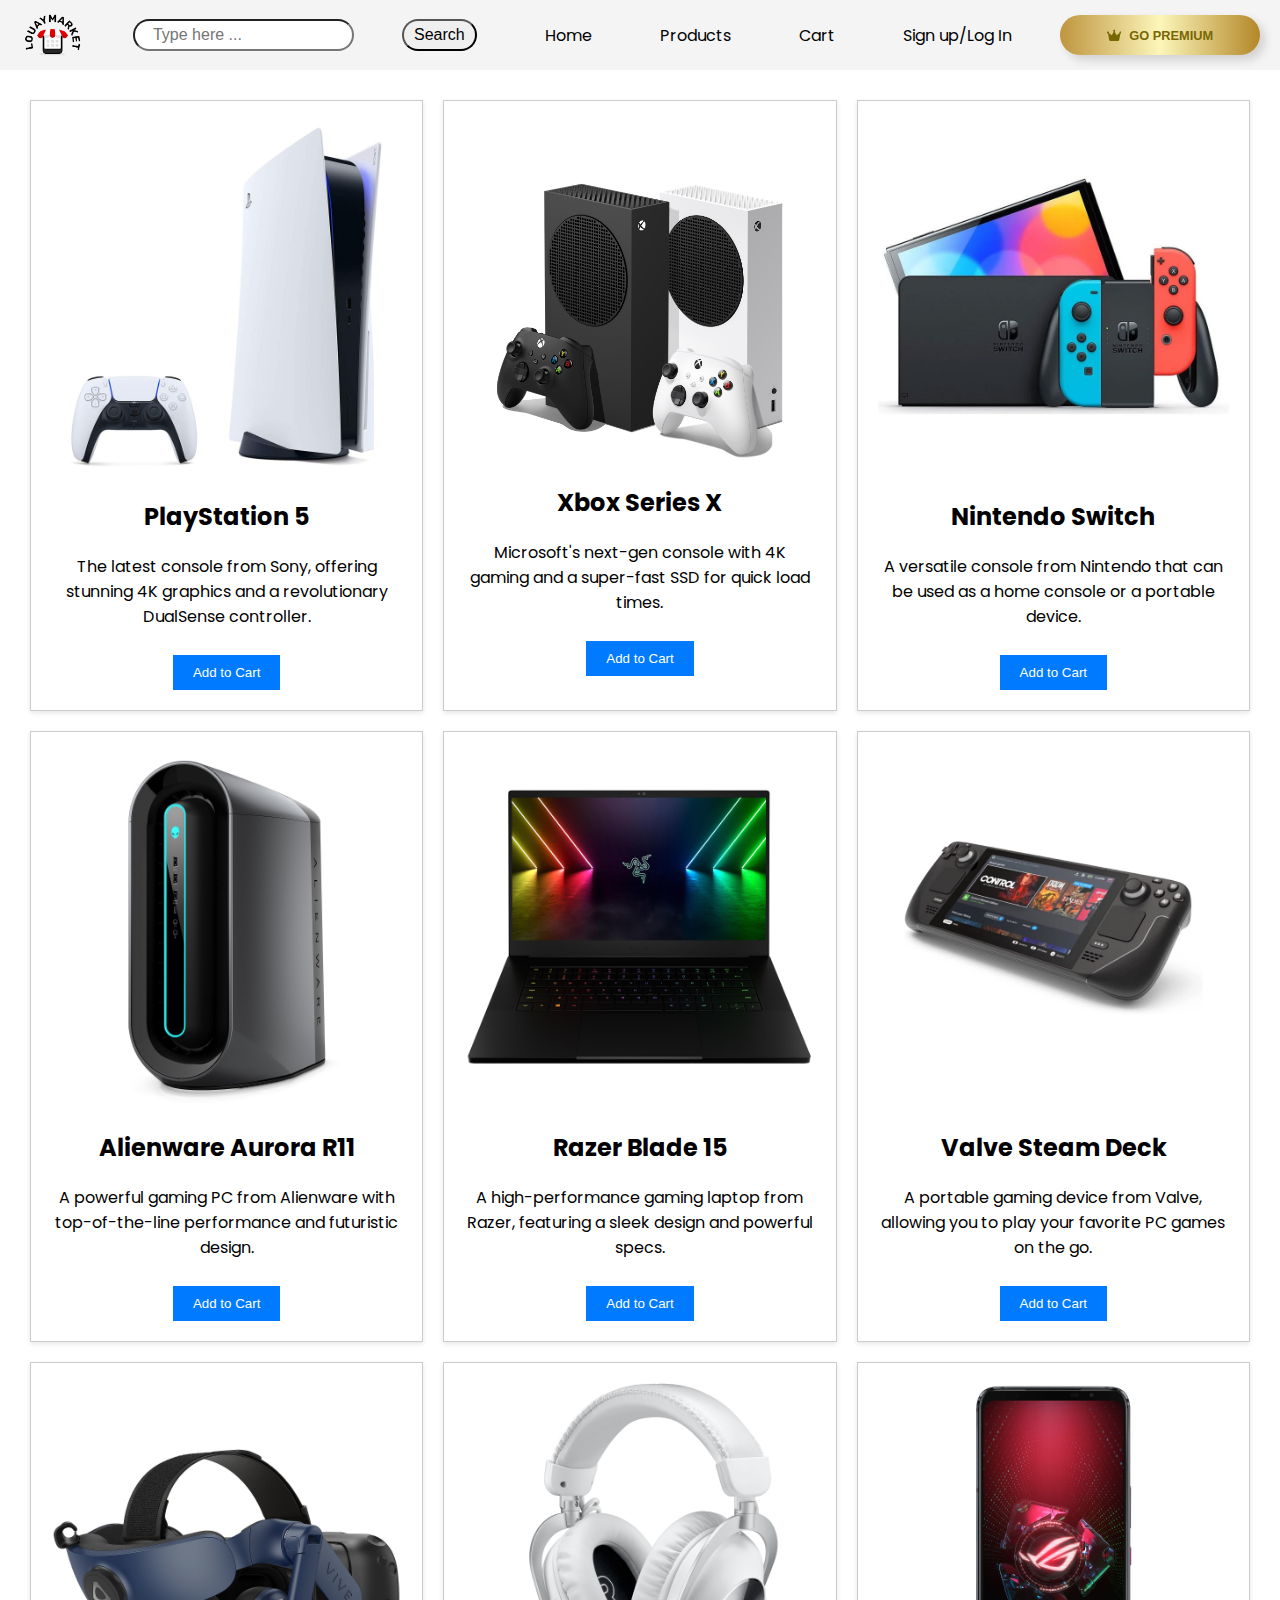
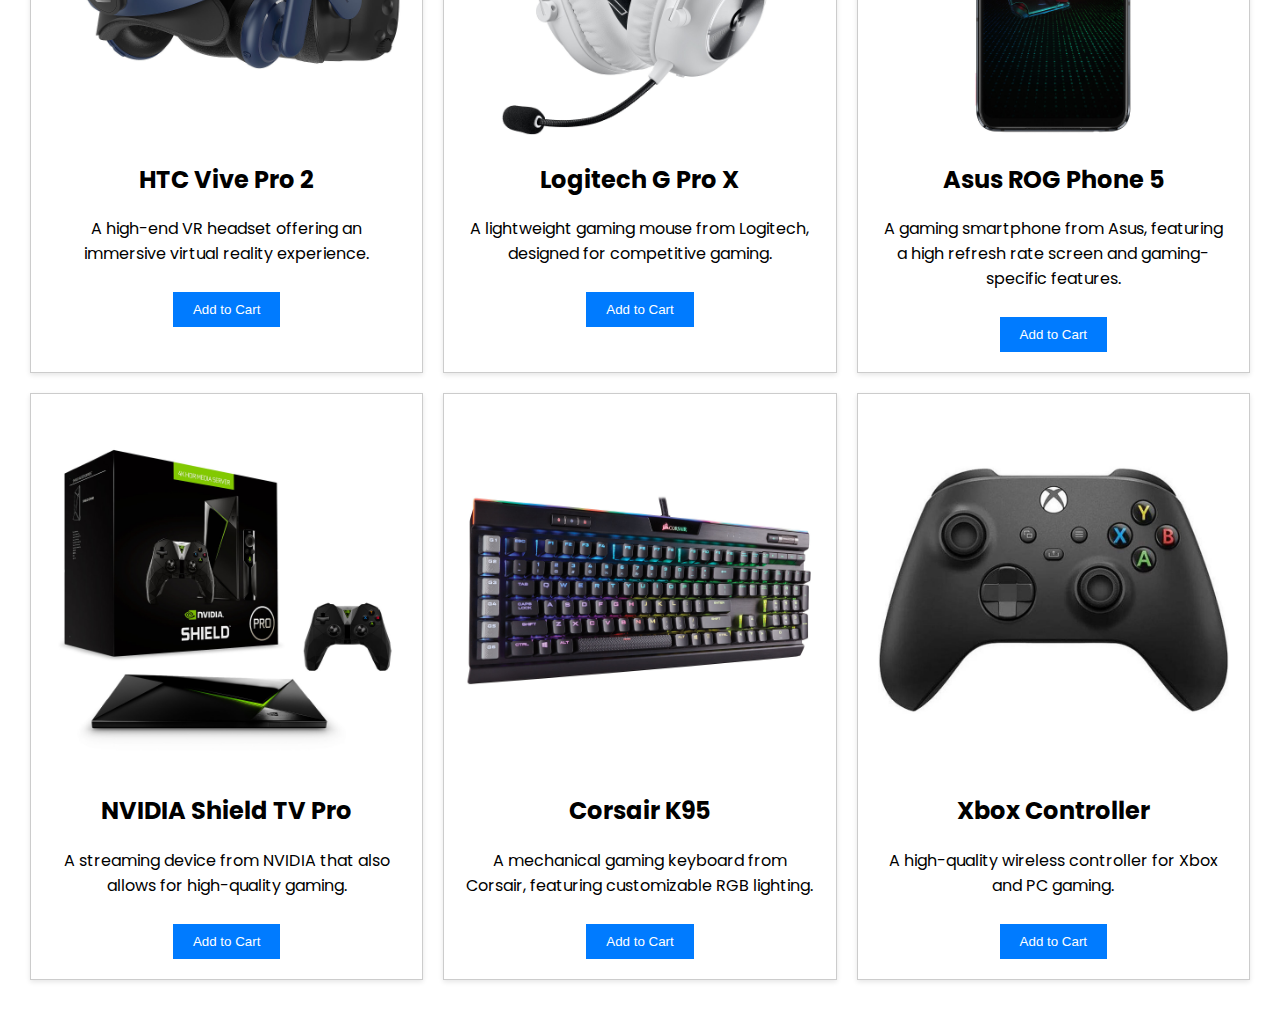
==== index.html @ 606808e5 "Update index.html" ====
<!DOCTYPE html>
<html lang="en">
<link rel="stylesheet" href="style.css">
<head>
    <meta charset="UTF-8">
    <meta name="viewport" content="width=device-width, initial-scale=1.0">
    <link href='https://fonts.googleapis.com/css?family=Poppins' rel='stylesheet'>
    <link rel="stylesheet" href="style.css">
    <title>Louay Market</title>
</head>
<body>
    <header>
        <img src="logo-transparent-png.png" alt="logo" class="logo">   
        <input type="text" placeholder="   Type here ..." id="recherche"/>
        <button id="Brecherche" onclick="rechercher()">Search</button>
        <a href="#" class="Home">Home</a>
        <a href="#" class="Products">Products</a>
        <a href="#" class="Panier" onclick="showCart()">Cart</a>
        <a href="signup.html" class="inscription">Sign up/Log In</a>
        <button class="Btn" onclick="openWebsite()">
            <svg viewBox="0 0 576 512" height="1em" class="logoIcon"><path d="M309 106c11.4-7 19-19.7 19-34c0-22.1-17.9-40-40-40s-40 17.9-40 40c0 14.4 7.6 27 19 34L209.7 220.6c-9.1 18.2-32.7 23.4-48.6 10.7L72 160c5-6.7 8-15 8-24c0-22.1-17.9-40-40-40S0 113.9 0 136s17.9 40 40 40c.2 0 .5 0 .7 0L86.4 427.4c5.5 30.4 32 52.6 63 52.6H426.6c30.9 0 57.4-22.1 63-52.6L535.3 176c.2 0 .5 0 .7 0c22.1 0 40-17.9 40-40s-17.9-40-40-40s-40 17.9-40 40c0 9 3 17.3 8 24l-89.1 71.3c-15.9 12.7-39.5 7.5-48.6-10.7L309 106z"></path></svg>
            GO PREMIUM
          </button>
    </header>
    <div class="container" id="productContainer">
        <div class="product productl1" data-name="PlayStation 5">
            <img class="Proimg" src="ps5.jpg" alt="Product 1">
            <h2>PlayStation 5</h2>
            <p>The latest console from Sony, offering stunning 4K graphics and a revolutionary DualSense controller.</p>
            <button class="button" onclick="addToCart('PlayStation 5')">Add to Cart</button>
        </div>
        <div class="product productl1" data-name="Xbox Series X">
            <img class="Proimg" src="xboxseriesx.jpg" alt="Product 2">
            <h2>Xbox Series X</h2>
            <p>Microsoft's next-gen console with 4K gaming and a super-fast SSD for quick load times.</p>
            <button class="button" onclick="addToCart('Xbox Series X')">Add to Cart</button>
        </div>
        <div class="product productl1" data-name="Nintendo Switch">
            <img class="Proimg" src="nintendswitch.jpg" alt="Product 3">
            <h2>Nintendo Switch</h2>
            <p>A versatile console from Nintendo that can be used as a home console or a portable device.</p>
            <button class="button" onclick="addToCart('Nintendo Switch')">Add to Cart</button>
        </div>
        <div class="product productl2" data-name="Alienware Aurora R11">
            <img class="Proimg" src="alienwareaurora.jpg" alt="Product 4">
            <h2>Alienware Aurora R11</h2>
            <p>A powerful gaming PC from Alienware with top-of-the-line performance and futuristic design.</p>
            <button class="button" onclick="addToCart('Alienware Aurora R11')">Add to Cart</button>
        </div>
        <div class="product productl2" data-name="Razer Blade 15">
            <img class="Proimg" src="razerbalde15.jpg" alt="Product 5">
            <h2>Razer Blade 15</h2>
            <p>A high-performance gaming laptop from Razer, featuring a sleek design and powerful specs.</p>
            <button class="button" onclick="addToCart('Razer Blade 15')">Add to Cart</button>
        </div>
        <div class="product productl2" data-name="Valve Steam Deck">
            <img class="Proimg" src="valvesteamdeck.jpg" alt="Product 6">
            <h2>Valve Steam Deck</h2>
            <p>A portable gaming device from Valve, allowing you to play your favorite PC games on the go.</p>
            <button class="button" onclick="addToCart('Valve Steam Deck')">Add to Cart</button>
        </div>
        <div class="product productl3" data-name="HTC Vive Pro 2">
            <img class="Proimg" src="htcvivepro.jpg" alt="Product 7">
            <h2>HTC Vive Pro 2</h2>
            <p>A high-end VR headset offering an immersive virtual reality experience.</p>
            <button class="button" onclick="addToCart('HTC Vive Pro 2')">Add to Cart</button>
        </div>
        <div class="product productl3" data-name="Logitech G Pro X">
            <img class="Proimg" src="logitechgprox.jpg" alt="Product 8">
            <h2>Logitech G Pro X</h2>
            <p>A lightweight gaming mouse from Logitech, designed for competitive gaming.</p>
            <button class="button" onclick="addToCart('Logitech G Pro X')">Add to Cart</button>
        </div>
        <div class="product productl3" data-name="Asus ROG Phone 5">
            <img class="Proimg" src="asusrogphoneù.jpg" alt="Product 9">
            <h2>Asus ROG Phone 5</h2>
            <p>A gaming smartphone from Asus, featuring a high refresh rate screen and gaming-specific features.</p>
            <button class="button" onclick="addToCart('Asus ROG Phone 5')">Add to Cart</button>
        </div>
        <div class="product productl4" data-name="NVIDIA Shield TV Pro">
            <img class="Proimg" src="nvidiashieldtvpro.jpg" alt="Product 10">
            <h2>NVIDIA Shield TV Pro</h2>
            <p>A streaming device from NVIDIA that also allows for high-quality gaming.</p>
            <button class="button" onclick="addToCart('NVIDIA Shield TV Pro')">Add to Cart</button>
        </div>
        <div class="product productl4" data-name="Corsair K95">
            <img class="Proimg" src="corsairgamingk95.jpg" alt="Product 11">
            <h2>Corsair K95</h2>
            <p>A mechanical gaming keyboard from Corsair, featuring customizable RGB lighting.</p>
            <button class="button" onclick="addToCart('Corsair K95')">Add to Cart</button>
        </div>
        <div class="product productl4" data-name="Xbox Controller">
            <img class="Proimg" src="xboxcontroller.jpg" alt="Product 12">
            <h2>Xbox Controller</h2>
            <p>A high-quality wireless controller for Xbox and PC gaming.</p>
            <button class="button" onclick="addToCart('Xbox Controller')">Add to Cart</button>
        </div>
    </div>
    <div class="cart-popup" id="cartPopup">
        <h2>Cart</h2>
        <ul id="cartItems">
            <!-- Cart items will be dynamically added here -->
        </ul>
        <button onclick="hideCart()">Close</button>
    </div>


</body>
</html>
<style>
    #recherche{
        border-radius:20px;
    }
    .Proimg{
        transform: scale(1);
        transition: 0.3s ease;
    }
    .Proimg:hover{
        transform: scale(1.1);
        transition: 0.3s ease;
    }
    .Home{
        transform: scale(1);
        transition: 0.3s ease;
    }
    .Products{
        transform: scale(1);
        transition: 0.3s ease;
    }
    .Panier{
        transform: scale(1);
        transition: 0.3s ease;
    }
    .inscription{
        transform: scale(1);
        transition: 0.3s ease;
    }
    .Home:hover{
        transform: scale(1.1);
        transition: 0.3s ease;
        
    }
    .Products:hover{
        transform: scale(1.1);
        transition: 0.3s ease;
        
    }
    .Panier:hover{
        transform: scale(1.1);
        transition: 0.3s ease;
        
    }
    .inscription:hover{
        transform: scale(1.1);
        transition: 0.3s ease;
        
    }
    #Brecherche{
        border-radius: 20px;
        transition: 0.3s ease;
    }
    #Brecherche:hover{
        background-color: #333;
        color: white;
        transition: 0.3s ease;
    }
    .Btn {
      width: 200px;
      height: 40px;
      border: none;
      border-radius: 40px;
      background: linear-gradient(to right,#bf953f,#fcf6ba,#b38728,#fbf5b7,#aa771c);
      display: flex;
      align-items: center;
      justify-content: center;
      gap: 8px;
      font-size: 0.8em;
      color: rgb(121, 103, 3);
      font-weight: 600;
      cursor: pointer;
      position: relative;
      z-index: 2;
      transition-duration: 3s;
      box-shadow: 5px 5px 10px rgba(0, 0, 0, 0.144);
      background-size: 200% 200%;
}

.logoIcon path {
  fill: rgb(121, 103, 3);
}

.Btn:hover {
  transform: scale(0.95);
  transition-duration: 3s;
  animation: gradient 5s ease infinite;
  background-position: right;
}

</style>

    <script>

        var buttons = document.querySelectorAll(".button");

        
        function rechercher() {
            var input = document.getElementById("recherche").value.toLowerCase();
            var productContainers = document.getElementById("productContainer").children;

            for (var i = 0; i < productContainers.length; i++) {
                var product = productContainers[i];
                var productName = product.getAttribute("data-name").toLowerCase();

                if (productName.includes(input)) {
                    product.style.display = "block";
                } else {
                    product.style.display = "none";
                }
            }
        }
        let cart = [];

function addToCart(productName) {
    cart.push(productName);
    alert(`${productName} has been added to your cart.`);
}

function showCart() {
    const cartPopup = document.getElementById('cartPopup');
    const cartItems = document.getElementById('cartItems');
    cartItems.innerHTML = ''; // Clear the cart list

    cart.forEach(item => {
        const li = document.createElement('li');
        li.textContent = item;
        cartItems.appendChild(li);
    });

    cartPopup.style.display = 'block';
}

function hideCart() {
    const cartPopup = document.getElementById('cartPopup');
    cartPopup.style.display = 'none';
}

function rechercher() {
    var input = document.getElementById("recherche").value.toLowerCase();
    var productContainers = document.getElementById("productContainer").children;

    for (var i = 0; i < productContainers.length; i++) {
        var product = productContainers[i];
        var productName = product.getAttribute("data-name").toLowerCase();

        if (productName.includes(input)) {
            product.style.display = "block";
        } else {
            product.style.display = "none";
        }
    }
}

document.querySelectorAll('.button').forEach(button => {
    button.addEventListener('click', () => {
        const productName = button.parentElement.getAttribute('data-name');
        addToCart(productName);
    });
});
function openWebsite() {
            window.open('supersigma.html', '_blank');
        }
    </script>
</body>
</html>
---- style.css ----
body {
    font-family: 'Poppins', sans-serif;
    margin: 0;
    padding: 0;
    box-sizing: border-box;
}

header {
    display: flex;
    align-items: center;
    justify-content: space-between;
    padding: 10px 20px;
    background-color: #f4f4f4;
}

.logo {
    height: 50px;
}

#recherche {
    padding: 5px;
    font-size: 16px;
}

#Brecherche {
    padding: 5px 10px;
    font-size: 16px;
}

a {
    margin-left: 20px;
    text-decoration: none;
    color: #000;
    font-size: 16px;
}

.Btn {
    display: flex;
    align-items: center;
    padding: 5px 10px;
    font-size: 16px;
    cursor: pointer;
}

.container {
    display: flex;
    flex-wrap: wrap;
    padding: 20px;
}

.product {
    flex: 1 0 21%;
    margin: 10px;
    padding: 20px;
    border: 1px solid #ccc;
    box-shadow: 0 2px 5px rgba(0, 0, 0, 0.1);
    text-align: center;
}

.product img {
    width: 100%;
    height: auto;
}

.button {
    padding: 10px 20px;
    margin-top: 10px;
    background-color: #007bff;
    color: white;
    border: none;
    cursor: pointer;
}

.button:hover {
    background-color: #0056b3;
}

.cart-popup {
    display: none;
    position: fixed;
    right: 20px;
    top: 20px;
    background-color: white;
    border: 1px solid #ccc;
    box-shadow: 0 2px 10px rgba(0, 0, 0, 0.1);
    padding: 20px;
    width: 300px;
    z-index: 1000;
}

.cart-popup h2 {
    margin-top: 0;
}

.cart-popup ul {
    list-style: none;
    padding: 0;
}

.cart-popup ul li {
    margin-bottom: 10px;
}

.cart-popup button {
    margin-top: 10px;
    background-color: #007bff;
    color: white;
    border: none;
    padding: 10px;
    cursor: pointer;
}

.cart-popup button:hover {
    background-color: #0056b3;
}
---- style.css ----
body {
    font-family: 'Poppins', sans-serif;
    margin: 0;
    padding: 0;
    box-sizing: border-box;
}

header {
    display: flex;
    align-items: center;
    justify-content: space-between;
    padding: 10px 20px;
    background-color: #f4f4f4;
}

.logo {
    height: 50px;
}

#recherche {
    padding: 5px;
    font-size: 16px;
}

#Brecherche {
    padding: 5px 10px;
    font-size: 16px;
}

a {
    margin-left: 20px;
    text-decoration: none;
    color: #000;
    font-size: 16px;
}

.Btn {
    display: flex;
    align-items: center;
    padding: 5px 10px;
    font-size: 16px;
    cursor: pointer;
}

.container {
    display: flex;
    flex-wrap: wrap;
    padding: 20px;
}

.product {
    flex: 1 0 21%;
    margin: 10px;
    padding: 20px;
    border: 1px solid #ccc;
    box-shadow: 0 2px 5px rgba(0, 0, 0, 0.1);
    text-align: center;
}

.product img {
    width: 100%;
    height: auto;
}

.button {
    padding: 10px 20px;
    margin-top: 10px;
    background-color: #007bff;
    color: white;
    border: none;
    cursor: pointer;
}

.button:hover {
    background-color: #0056b3;
}

.cart-popup {
    display: none;
    position: fixed;
    right: 20px;
    top: 20px;
    background-color: white;
    border: 1px solid #ccc;
    box-shadow: 0 2px 10px rgba(0, 0, 0, 0.1);
    padding: 20px;
    width: 300px;
    z-index: 1000;
}

.cart-popup h2 {
    margin-top: 0;
}

.cart-popup ul {
    list-style: none;
    padding: 0;
}

.cart-popup ul li {
    margin-bottom: 10px;
}

.cart-popup button {
    margin-top: 10px;
    background-color: #007bff;
    color: white;
    border: none;
    padding: 10px;
    cursor: pointer;
}

.cart-popup button:hover {
    background-color: #0056b3;
}
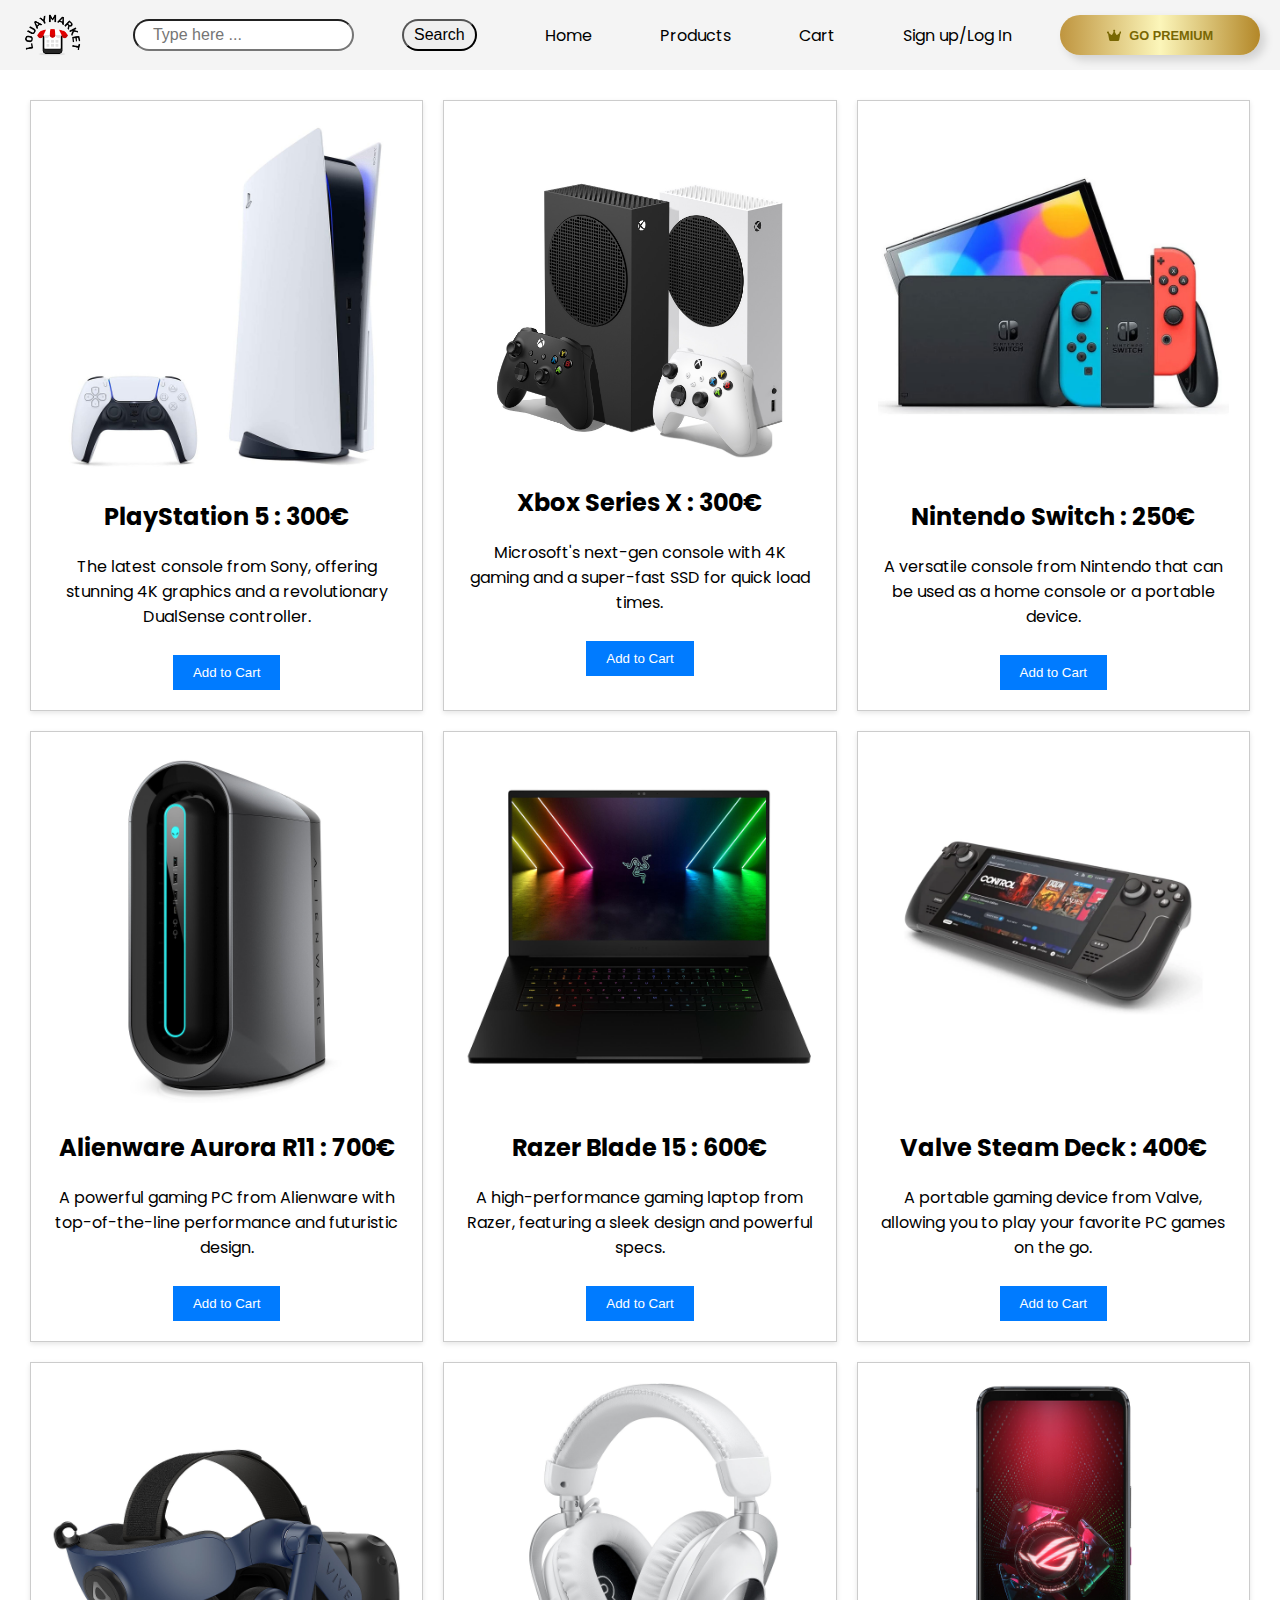
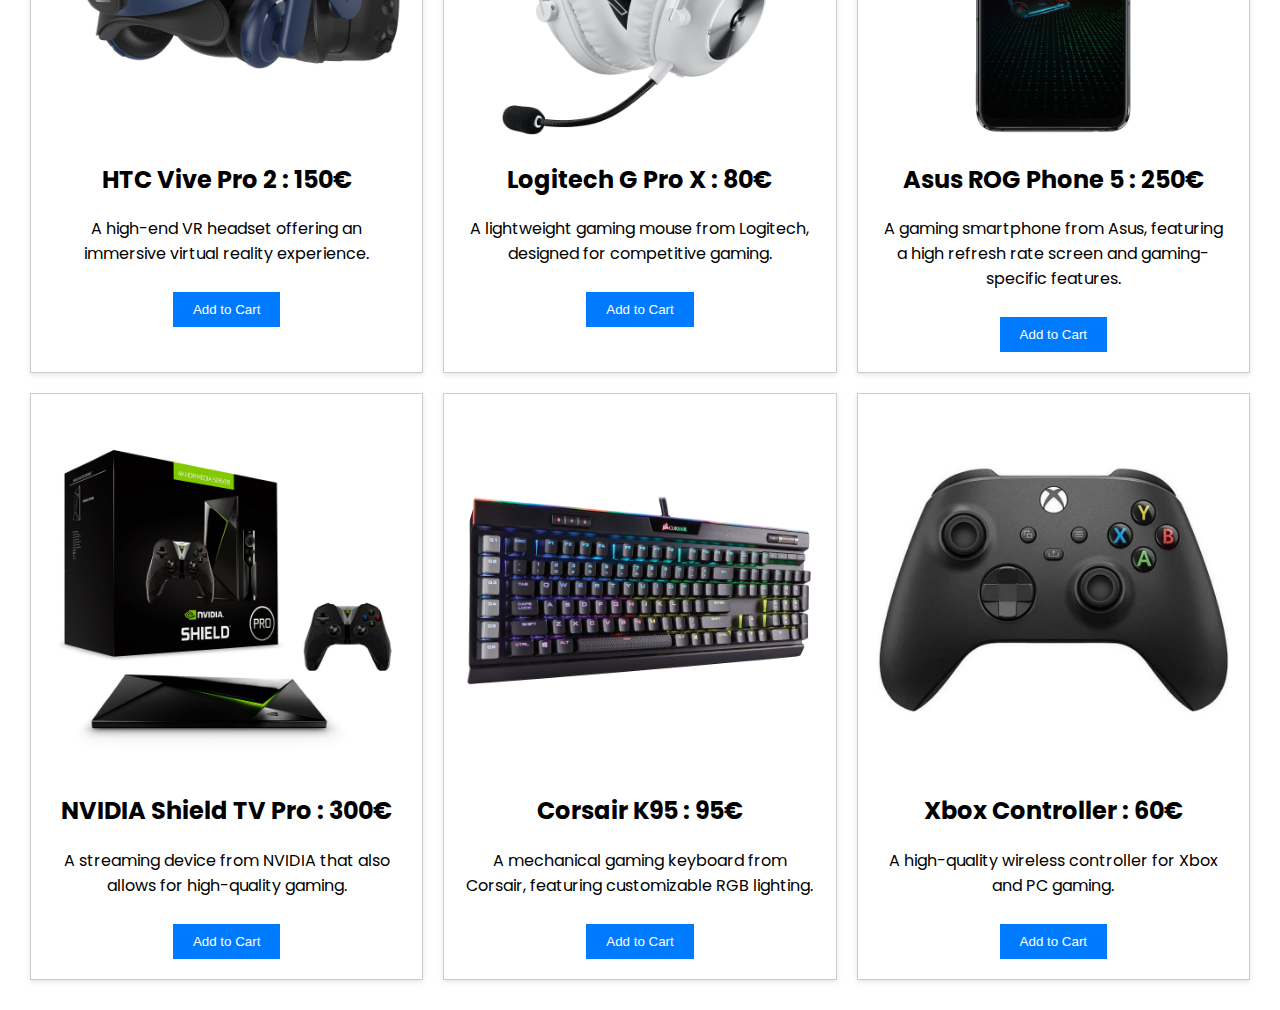
==== commit e2f478b7: "Update index.html" ====
--- a/index.html
+++ b/index.html
@@ -1,6 +1,8 @@
 <!DOCTYPE html>
 <html lang="en">
 <link rel="stylesheet" href="style.css">
+<meta name="viewport" content="width=device-width, initial-scale=1.0">
+
 <head>
     <meta charset="UTF-8">
     <meta name="viewport" content="width=device-width, initial-scale=1.0">
@@ -25,73 +27,73 @@
     <div class="container" id="productContainer">
         <div class="product productl1" data-name="PlayStation 5">
             <img class="Proimg" src="ps5.jpg" alt="Product 1">
-            <h2>PlayStation 5</h2>
+            <h2>PlayStation 5 : 300€</h2>
             <p>The latest console from Sony, offering stunning 4K graphics and a revolutionary DualSense controller.</p>
             <button class="button" onclick="addToCart('PlayStation 5')">Add to Cart</button>
         </div>
         <div class="product productl1" data-name="Xbox Series X">
             <img class="Proimg" src="xboxseriesx.jpg" alt="Product 2">
-            <h2>Xbox Series X</h2>
+            <h2>Xbox Series X : 300€</h2>
             <p>Microsoft's next-gen console with 4K gaming and a super-fast SSD for quick load times.</p>
             <button class="button" onclick="addToCart('Xbox Series X')">Add to Cart</button>
         </div>
         <div class="product productl1" data-name="Nintendo Switch">
             <img class="Proimg" src="nintendswitch.jpg" alt="Product 3">
-            <h2>Nintendo Switch</h2>
+            <h2>Nintendo Switch : 250€</h2>
             <p>A versatile console from Nintendo that can be used as a home console or a portable device.</p>
             <button class="button" onclick="addToCart('Nintendo Switch')">Add to Cart</button>
         </div>
         <div class="product productl2" data-name="Alienware Aurora R11">
             <img class="Proimg" src="alienwareaurora.jpg" alt="Product 4">
-            <h2>Alienware Aurora R11</h2>
+            <h2>Alienware Aurora R11 : 700€</h2>
             <p>A powerful gaming PC from Alienware with top-of-the-line performance and futuristic design.</p>
             <button class="button" onclick="addToCart('Alienware Aurora R11')">Add to Cart</button>
         </div>
         <div class="product productl2" data-name="Razer Blade 15">
             <img class="Proimg" src="razerbalde15.jpg" alt="Product 5">
-            <h2>Razer Blade 15</h2>
+            <h2>Razer Blade 15 : 600€</h2>
             <p>A high-performance gaming laptop from Razer, featuring a sleek design and powerful specs.</p>
             <button class="button" onclick="addToCart('Razer Blade 15')">Add to Cart</button>
         </div>
         <div class="product productl2" data-name="Valve Steam Deck">
             <img class="Proimg" src="valvesteamdeck.jpg" alt="Product 6">
-            <h2>Valve Steam Deck</h2>
+            <h2>Valve Steam Deck : 400€</h2>
             <p>A portable gaming device from Valve, allowing you to play your favorite PC games on the go.</p>
             <button class="button" onclick="addToCart('Valve Steam Deck')">Add to Cart</button>
         </div>
         <div class="product productl3" data-name="HTC Vive Pro 2">
             <img class="Proimg" src="htcvivepro.jpg" alt="Product 7">
-            <h2>HTC Vive Pro 2</h2>
+            <h2>HTC Vive Pro 2 : 150€</h2>
             <p>A high-end VR headset offering an immersive virtual reality experience.</p>
             <button class="button" onclick="addToCart('HTC Vive Pro 2')">Add to Cart</button>
         </div>
         <div class="product productl3" data-name="Logitech G Pro X">
             <img class="Proimg" src="logitechgprox.jpg" alt="Product 8">
-            <h2>Logitech G Pro X</h2>
+            <h2>Logitech G Pro X : 80€</h2>
             <p>A lightweight gaming mouse from Logitech, designed for competitive gaming.</p>
             <button class="button" onclick="addToCart('Logitech G Pro X')">Add to Cart</button>
         </div>
         <div class="product productl3" data-name="Asus ROG Phone 5">
             <img class="Proimg" src="asusrogphoneù.jpg" alt="Product 9">
-            <h2>Asus ROG Phone 5</h2>
+            <h2>Asus ROG Phone 5 : 250€</h2>
             <p>A gaming smartphone from Asus, featuring a high refresh rate screen and gaming-specific features.</p>
             <button class="button" onclick="addToCart('Asus ROG Phone 5')">Add to Cart</button>
         </div>
         <div class="product productl4" data-name="NVIDIA Shield TV Pro">
             <img class="Proimg" src="nvidiashieldtvpro.jpg" alt="Product 10">
-            <h2>NVIDIA Shield TV Pro</h2>
+            <h2>NVIDIA Shield TV Pro : 300€</h2>
             <p>A streaming device from NVIDIA that also allows for high-quality gaming.</p>
             <button class="button" onclick="addToCart('NVIDIA Shield TV Pro')">Add to Cart</button>
         </div>
         <div class="product productl4" data-name="Corsair K95">
             <img class="Proimg" src="corsairgamingk95.jpg" alt="Product 11">
-            <h2>Corsair K95</h2>
+            <h2>Corsair K95 : 95€</h2>
             <p>A mechanical gaming keyboard from Corsair, featuring customizable RGB lighting.</p>
             <button class="button" onclick="addToCart('Corsair K95')">Add to Cart</button>
         </div>
         <div class="product productl4" data-name="Xbox Controller">
             <img class="Proimg" src="xboxcontroller.jpg" alt="Product 12">
-            <h2>Xbox Controller</h2>
+            <h2>Xbox Controller : 60€</h2>
             <p>A high-quality wireless controller for Xbox and PC gaming.</p>
             <button class="button" onclick="addToCart('Xbox Controller')">Add to Cart</button>
         </div>
@@ -118,6 +120,7 @@
     .Proimg:hover{
         transform: scale(1.1);
         transition: 0.3s ease;
+        drop-shadow(5px 5px)
     }
     .Home{
         transform: scale(1);
@@ -195,80 +198,69 @@
   animation: gradient 5s ease infinite;
   background-position: right;
 }
+/* Example of a media query */
+@media screen and (max-width: 600px) {
+    /* CSS rules for screens up to 600px wide */
+}
 
 </style>
 
-    <script>
-
-        var buttons = document.querySelectorAll(".button");
-
-        
-        function rechercher() {
-            var input = document.getElementById("recherche").value.toLowerCase();
-            var productContainers = document.getElementById("productContainer").children;
-
-            for (var i = 0; i < productContainers.length; i++) {
-                var product = productContainers[i];
-                var productName = product.getAttribute("data-name").toLowerCase();
-
-                if (productName.includes(input)) {
-                    product.style.display = "block";
-                } else {
-                    product.style.display = "none";
-                }
+<script>
+    var buttons = document.querySelectorAll(".button");
+
+    function rechercher() {
+        var input = document.getElementById("recherche").value.toLowerCase();
+        var productContainers = document.getElementById("productContainer").children;
+
+        for (var i = 0; i < productContainers.length; i++) {
+            var product = productContainers[i];
+            var productName = product.getAttribute("data-name").toLowerCase();
+
+            if (productName.includes(input)) {
+                product.style.display = "block";
+            } else {
+                product.style.display = "none";
             }
         }
-        let cart = [];
-
-function addToCart(productName) {
-    cart.push(productName);
-    alert(`${productName} has been added to your cart.`);
-}
-
-function showCart() {
-    const cartPopup = document.getElementById('cartPopup');
-    const cartItems = document.getElementById('cartItems');
-    cartItems.innerHTML = ''; // Clear the cart list
-
-    cart.forEach(item => {
-        const li = document.createElement('li');
-        li.textContent = item;
-        cartItems.appendChild(li);
+    }
+
+    let cart = [];
+
+    function addToCart(productName) {
+        cart.push(productName);
+        alert(`${productName} has been added to your cart.`);
+    }
+
+    function showCart() {
+        const cartPopup = document.getElementById('cartPopup');
+        const cartItems = document.getElementById('cartItems');
+        cartItems.innerHTML = ''; // Clear the cart list
+
+        cart.forEach(item => {
+            const li = document.createElement('li');
+            li.textContent = item;
+            cartItems.appendChild(li);
+        });
+
+        cartPopup.style.display = 'block';
+    }
+
+    function hideCart() {
+        const cartPopup = document.getElementById('cartPopup');
+        cartPopup.style.display = 'none';
+    }
+
+    document.querySelectorAll('.button').forEach(button => {
+        button.addEventListener('click', () => {
+            const productName = button.parentElement.getAttribute('data-name');
+            addToCart(productName);
+        });
     });
 
-    cartPopup.style.display = 'block';
-}
-
-function hideCart() {
-    const cartPopup = document.getElementById('cartPopup');
-    cartPopup.style.display = 'none';
-}
-
-function rechercher() {
-    var input = document.getElementById("recherche").value.toLowerCase();
-    var productContainers = document.getElementById("productContainer").children;
-
-    for (var i = 0; i < productContainers.length; i++) {
-        var product = productContainers[i];
-        var productName = product.getAttribute("data-name").toLowerCase();
-
-        if (productName.includes(input)) {
-            product.style.display = "block";
-        } else {
-            product.style.display = "none";
-        }
-    }
-}
-
-document.querySelectorAll('.button').forEach(button => {
-    button.addEventListener('click', () => {
-        const productName = button.parentElement.getAttribute('data-name');
-        addToCart(productName);
-    });
-});
-function openWebsite() {
-            window.open('supersigma.html', '_blank');
-        }
-    </script>
+    function openWebsite() {
+        window.open('supersigma.html', '_blank');
+    }
+</script>
+
 </body>
 </html>
